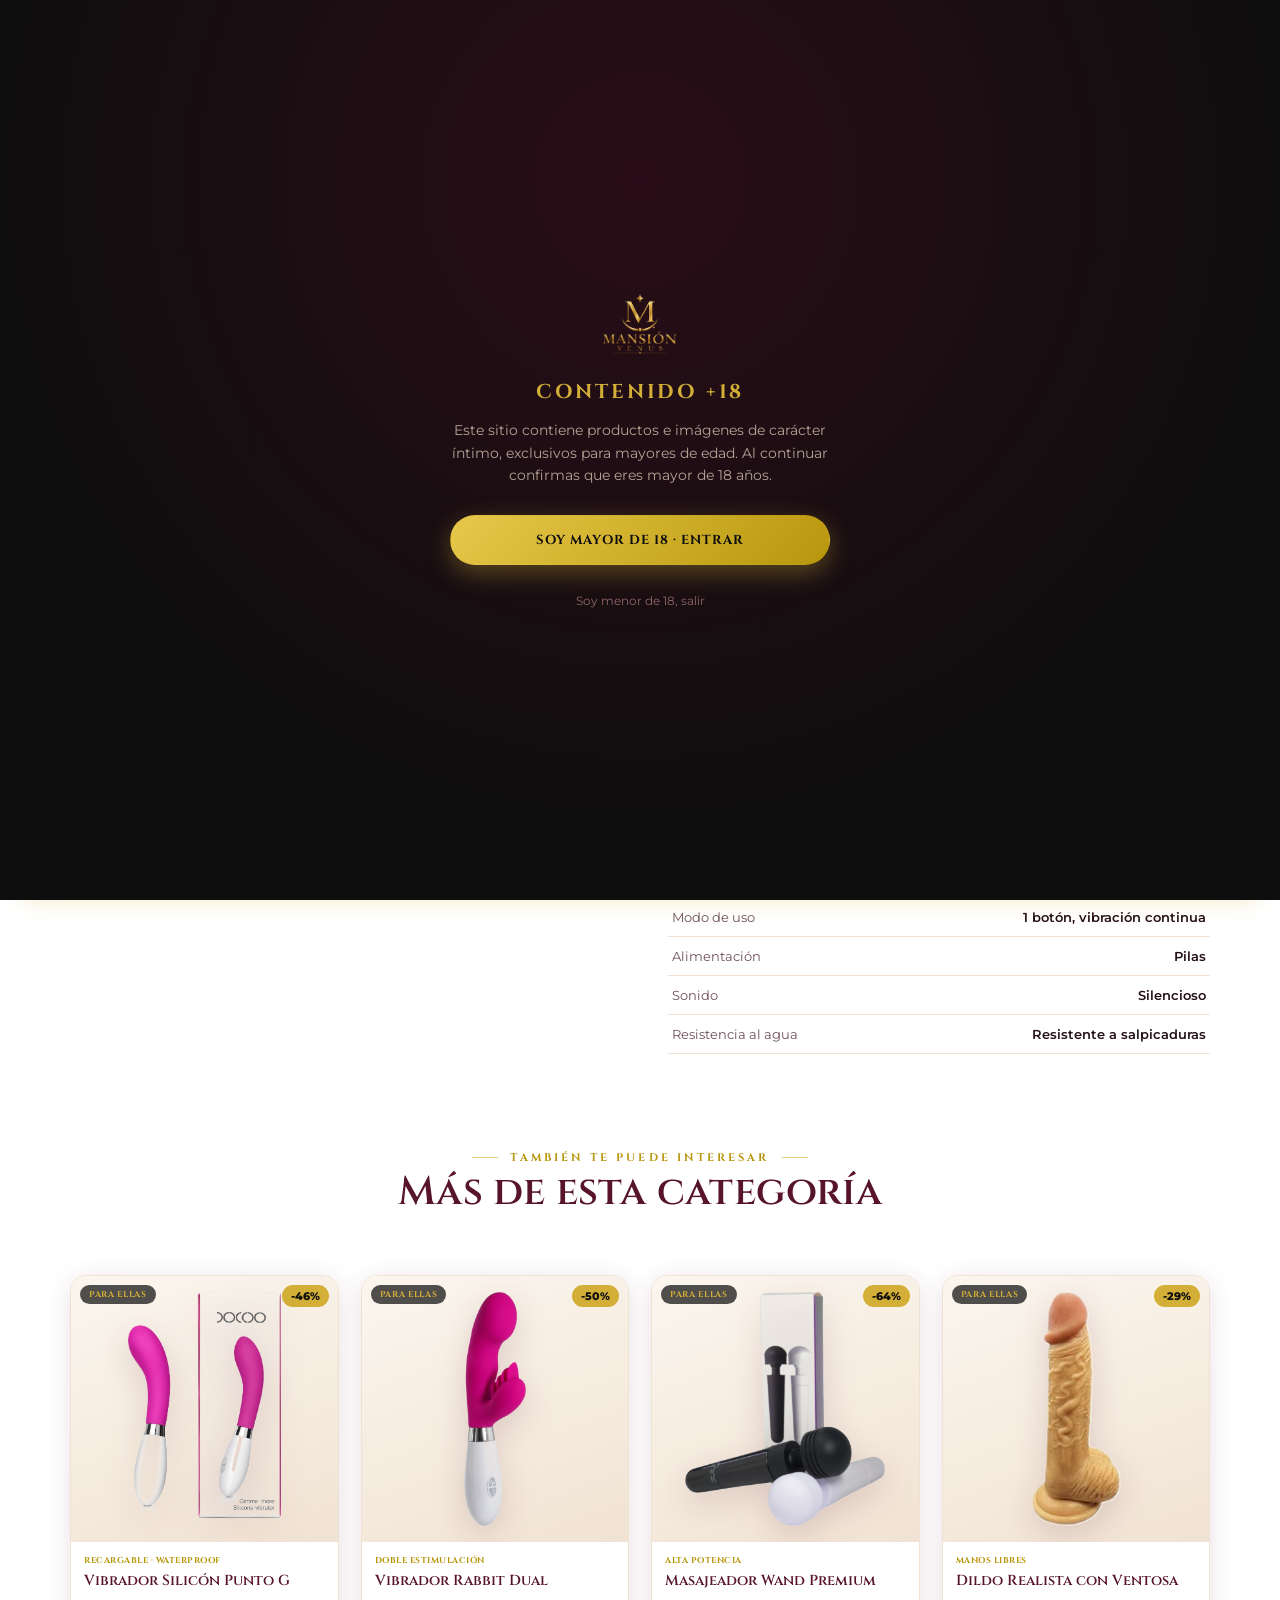
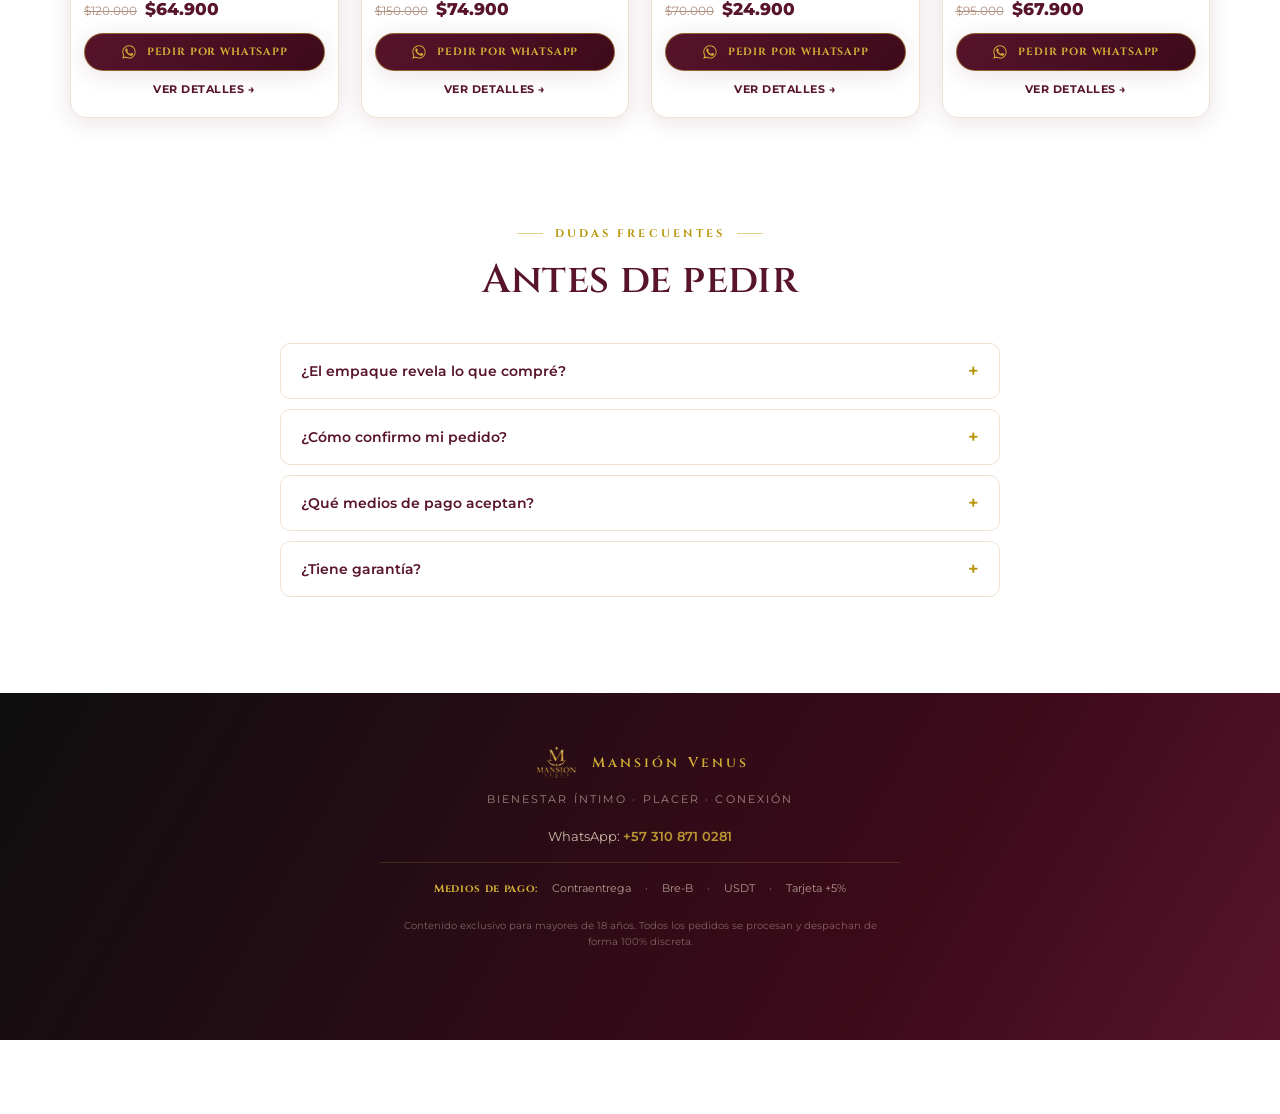
==== productos/producto.html @ 19474709 "Add files via upload" ====
<!DOCTYPE html>
<html lang="es">
<head>
<meta charset="UTF-8">
<meta name="viewport" content="width=device-width, initial-scale=1, viewport-fit=cover">
<title>Producto · Mansión Venus</title>
<meta name="description" content="Conoce todos los detalles: fotos, beneficios y ficha técnica. Pide por WhatsApp con envío discreto.">
<link rel="icon" href="../assets/img/logo.png">
<link rel="stylesheet" href="../assets/css/style.css?v=20260828c">
</head>
<body>

<div id="age-gate">
  <div class="gate-card">
    <img class="gate-logo" src="../assets/img/logo.png" alt="Mansión Venus">
    <h2>Contenido +18</h2>
    <p>Este sitio contiene productos e imágenes de carácter íntimo, exclusivos para mayores de edad. Al continuar confirmas que eres mayor de 18 años.</p>
    <div class="gate-actions">
      <button class="btn btn-gold btn-block" id="gate-enter">Soy mayor de 18 · Entrar</button>
      <a class="gate-exit" id="gate-exit" role="button">Soy menor de 18, salir</a>
    </div>
  </div>
</div>

<header class="site">
  <nav class="site-nav">
    <a href="../index.html" class="brand">
      <img src="../assets/img/logo.png" alt="Mansión Venus">
      <span>Mansión Venus</span>
    </a>
    <div class="nav-links">
      <a href="../index.html#cat-ellas">Para Ellas</a>
      <a href="../index.html#cat-ellos">Para Ellos</a>
      <a href="../index.html#cat-parejas">Para Parejas</a>
      <a href="../index.html#faq">Preguntas</a>
    </div>
    <div class="nav-cta">
      <a class="btn btn-gold" id="header-wa" href="#" target="_blank" rel="noopener">WhatsApp</a>
    </div>
  </nav>
</header>

<div class="container">
  <div id="product-detail-root"></div>

  <section class="section">
    <p class="eyebrow">También te puede interesar</p>
    <h2 class="section-title related-title">Más de esta categoría</h2>
    <div class="product-grid" id="related-root" style="margin-top:28px"></div>
  </section>

  <section class="section" style="padding-top:0">
    <p class="eyebrow">Dudas frecuentes</p>
    <h2 class="section-title">Antes de pedir</h2>
    <div class="faq-list">
      <div class="faq-item">
        <button class="faq-q"><span>¿El empaque revela lo que compré?</span><span class="plus">+</span></button>
        <div class="faq-a">Nunca. Todo llega en caja o bolsa neutra, sin ningún logo, nombre de producto ni imagen relacionada con la tienda.</div>
      </div>
      <div class="faq-item">
        <button class="faq-q"><span>¿Cómo confirmo mi pedido?</span><span class="plus">+</span></button>
        <div class="faq-a">Toca "Pedir por WhatsApp", se abre el chat con el mensaje ya listo con el nombre y precio del producto. Un asesor confirma todo contigo.</div>
      </div>
      <div class="faq-item">
        <button class="faq-q"><span>¿Qué medios de pago aceptan?</span><span class="plus">+</span></button>
        <div class="faq-a">Contraentrega, Bre-B, USDT y tarjeta (con recargo del 5%). Lo coordinas directamente con el asesor.</div>
      </div>
      <div class="faq-item">
        <button class="faq-q"><span>¿Tiene garantía?</span><span class="plus">+</span></button>
        <div class="faq-a">Sí. Ante cualquier defecto de fábrica, lo cambiamos sin costo. Escríbenos dentro de los primeros días tras recibirlo.</div>
      </div>
    </div>
  </section>
</div>

<footer class="site">
  <div class="container">
    <div class="brand"><img src="../assets/img/logo.png" alt=""><span>Mansión Venus</span></div>
    <p class="foot-tag">Bienestar íntimo &middot; Placer &middot; Conexión</p>
    <p class="foot-wa">WhatsApp: <a id="foot-wa" href="#" target="_blank" rel="noopener">+57 310 871 0281</a></p>
    <div class="payment-row">
      <span class="lbl">Medios de pago:</span>
      <span>Contraentrega</span><span>&middot;</span><span>Bre-B</span><span>&middot;</span><span>USDT</span><span>&middot;</span><span>Tarjeta +5%</span>
    </div>
    <p class="foot-legal">Contenido exclusivo para mayores de 18 años. Todos los pedidos se procesan y despachan de forma 100% discreta.</p>
  </div>
</footer>

<div class="sticky-wa">
  <a class="btn btn-gold" id="sticky-wa-link" href="#" target="_blank" rel="noopener">
    <svg viewBox="0 0 24 24" fill="currentColor" width="16" height="16"><path d="M17.5 14.4c-.3-.1-1.7-.9-2-1-.3-.1-.5-.1-.6.1-.2.3-.7 1-.9 1.2-.2.2-.3.2-.6.1-.3-.1-1.3-.5-2.4-1.5-.9-.8-1.5-1.8-1.7-2.1-.2-.3 0-.5.1-.6.1-.1.3-.3.4-.5.1-.1.2-.3.3-.5.1-.2 0-.4 0-.5C10 9 9.5 7.6 9.3 7c-.2-.5-.4-.4-.6-.4h-.5c-.2 0-.5.1-.7.3-.3.3-1 1-1 2.4s1 2.8 1.2 3c.1.2 2.1 3.2 5 4.4 3 1.2 3 .8 3.5.8.5 0 1.7-.7 1.9-1.4.2-.7.2-1.3.2-1.4-.1-.2-.3-.2-.6-.3z"/><path d="M12 2C6.5 2 2 6.5 2 12c0 1.9.5 3.6 1.4 5.1L2 22l5-1.3c1.4.8 3.1 1.2 4.9 1.2 5.5 0 10-4.5 10-10S17.5 2 12 2zm0 18.2c-1.6 0-3.1-.4-4.5-1.2l-.3-.2-3 .8.8-2.9-.2-.3C4 15 3.4 13.5 3.4 12c0-4.7 3.9-8.6 8.6-8.6s8.6 3.9 8.6 8.6-3.9 8.6-8.6 8.6z"/></svg>
    <span id="sticky-wa-label">Pedir por WhatsApp</span>
  </a>
</div>

<script>const IMG_BASE = "../"; const PROD_BASE = "";</script>
<script src="../assets/js/products-data.js?v=20260828c"></script>
<script src="../assets/js/main.js?v=20260828c"></script>
<script>
  const generalMsg = "Hola! Estoy en la web de Mansión Venus y tengo algunas dudas antes de pedir. ¿Me ayudas?";
  const headerWa = document.getElementById("header-wa");
  const footWa = document.getElementById("foot-wa");
  if(headerWa) headerWa.href = waLink(generalMsg);
  if(footWa) footWa.href = waLink(generalMsg);
</script>
</body>
</html>
---- assets/css/style.css ----
/* ============================================================
   MANSIÓN VENUS — Sistema de diseño
   Paleta e identidad heredadas del brochure PDF de la marca.
   ============================================================ */

@import url('https://fonts.googleapis.com/css2?family=Cinzel:wght@400;500;600;700&family=Playfair+Display:ital,wght@0,600;0,700;1,600;1,700&family=Montserrat:wght@400;500;600;700;800&display=swap');

:root{
  --wine: #57142A;
  --wine-dark: #3D0A1A;
  --wine-light: #7A2140;
  --black: #0E0E0E;
  --cream: #E7D6C1;
  --cream-soft: #FBF6EE;
  --mauve: #C48C8E;
  --gold: #D4AF37;
  --gold-light: #E8C84A;
  --gold-dark: #B8960C;
  --ink: #241016;
  --text-soft: #6E5058;

  --font-display: 'Cinzel', Georgia, serif;
  --font-quote: 'Playfair Display', Georgia, serif;
  --font-body: 'Montserrat', -apple-system, sans-serif;

  --radius: 16px;
  --radius-sm: 10px;
  --shadow-card: 0 4px 24px rgba(87,20,42,.12);
  --shadow-lift: 0 12px 40px rgba(87,20,42,.22);
  --container: 1180px;
}

*,*::before,*::after{ box-sizing: border-box; }
html{ scroll-behavior: smooth; }
body{
  margin:0;
  font-family: var(--font-body);
  color: var(--ink);
  background: #fff;
  -webkit-font-smoothing: antialiased;
  overflow-x: hidden;
}
img{ max-width:100%; display:block; }
a{ color:inherit; text-decoration:none; }
ul{ list-style:none; margin:0; padding:0; }
h1,h2,h3,h4{ margin:0; font-family: var(--font-display); }
p{ margin:0; }
button{ font-family:inherit; cursor:pointer; }

.container{ max-width: var(--container); margin:0 auto; padding: 0 20px; }
.section{ padding: 64px 0; }
@media(min-width:900px){ .section{ padding: 96px 0; } }

.eyebrow{
  font-family: var(--font-display);
  font-size: 11px; font-weight:700; letter-spacing:.28em; text-transform:uppercase;
  color: var(--gold-dark);
  display:flex; align-items:center; justify-content:center; gap:12px;
}
.eyebrow::before,.eyebrow::after{ content:""; width:26px; height:1px; background: var(--gold); opacity:.6; }
.section-title{
  text-align:center; font-size: clamp(26px,4vw,40px); color: var(--wine);
  margin-top:12px; letter-spacing:.01em; font-weight:600;
}
.section-sub{
  text-align:center; color: var(--text-soft); max-width:560px; margin:14px auto 0;
  font-size:15px; line-height:1.7;
}

/* ---------- BOTONES ---------- */
.btn{
  display:inline-flex; align-items:center; justify-content:center; gap:10px;
  font-family: var(--font-display); font-weight:700; font-size:13px;
  letter-spacing:.08em; text-transform:uppercase;
  padding: 15px 28px; border-radius: 999px; border:1px solid transparent;
  transition: transform .18s ease, box-shadow .18s ease, background .18s ease;
  white-space:nowrap;
}
.btn:active{ transform: scale(.97); }
.btn-gold{
  background: linear-gradient(135deg, var(--gold-light), var(--gold-dark));
  color: var(--black);
  box-shadow: 0 8px 24px rgba(212,175,55,.35);
}
.btn-gold:hover{ box-shadow: 0 10px 30px rgba(212,175,55,.5); transform: translateY(-1px); }
.btn-wine{
  background: linear-gradient(135deg, var(--wine) 0%, var(--wine-dark) 100%);
  color: var(--gold);
  border-color: rgba(212,175,55,.5);
  box-shadow: var(--shadow-card);
}
.btn-wine:hover{ box-shadow: var(--shadow-lift); transform: translateY(-1px); }
.btn-outline{
  background: transparent; color: var(--wine); border-color: var(--wine);
}
.btn-block{ width:100%; }
.btn svg{ width:16px; height:16px; flex-shrink:0; }

/* ---------- AGE GATE ---------- */
#age-gate{
  position:fixed; inset:0; z-index:9999;
  background: radial-gradient(circle at 50% 20%, #2a0d18 0%, var(--black) 70%);
  display:flex; align-items:center; justify-content:center; padding:24px;
}
#age-gate[hidden]{ display:none; }
.gate-card{
  text-align:center; max-width:380px; animation: gateIn .6s ease both;
}
@keyframes gateIn{ from{opacity:0; transform:translateY(14px);} to{opacity:1; transform:none;} }
.gate-logo{ width:96px; margin:0 auto 22px; opacity:.95; }
.gate-card h2{
  color: var(--gold); font-size:20px; letter-spacing:.14em; text-transform:uppercase; margin-bottom:14px;
}
.gate-card p{
  color: var(--cream); opacity:.75; font-size:13.5px; line-height:1.7; margin-bottom:28px;
}
.gate-actions{ display:flex; flex-direction:column; gap:12px; }
.gate-exit{ color: var(--mauve); font-size:12px; opacity:.7; margin-top:16px; display:inline-block; }

/* ---------- HEADER ---------- */
header.site{
  position:sticky; top:0; z-index:500;
  background: rgba(14,14,14,.92); backdrop-filter: blur(10px);
  border-bottom:1px solid rgba(212,175,55,.16);
}
.site-nav{
  display:flex; align-items:center; justify-content:space-between;
  padding: 12px 20px; max-width: var(--container); margin:0 auto;
}
.brand{ display:flex; align-items:center; gap:10px; }
.brand img{ height:34px; width:auto; }
.brand span{
  font-family: var(--font-display); color: var(--gold); font-size:14px;
  letter-spacing:.22em; font-weight:600;
}
.nav-links{ display:none; gap:28px; }
.nav-links a{
  font-family: var(--font-display); font-size:11.5px; letter-spacing:.14em;
  text-transform:uppercase; color: var(--cream); opacity:.8; transition:opacity .15s;
}
.nav-links a:hover{ opacity:1; color: var(--gold); }
@media(min-width:800px){ .nav-links{ display:flex; } }
.nav-cta{ display:flex; align-items:center; }
.nav-cta .btn{ padding:10px 18px; font-size:11px; }

/* ---------- HERO ---------- */
.hero{
  position:relative; background: linear-gradient(160deg, var(--black) 0%, var(--wine-dark) 65%, var(--wine) 100%);
  padding: 70px 0 60px; overflow:hidden; text-align:center;
}
.hero::before{
  content:""; position:absolute; inset:0; opacity:.5; pointer-events:none;
  background: radial-gradient(circle at 20% 10%, rgba(212,175,55,.16), transparent 45%),
              radial-gradient(circle at 85% 80%, rgba(212,175,55,.12), transparent 40%);
}
.hero-inner{ position:relative; max-width:640px; margin:0 auto; padding:0 20px; }
.hero .div-line{ color: var(--gold); font-size:11px; letter-spacing:.3em; opacity:.7; margin-bottom:18px; }
.hero h1{
  color: var(--cream); font-size: clamp(30px,6vw,50px); line-height:1.18; font-weight:600;
  letter-spacing:.01em;
}
.hero h1 em{
  font-style:italic; font-family: var(--font-quote); color: var(--gold);
  display:block; font-size:.72em; margin-top:6px; font-weight:600;
}
.hero p.lead{
  color: var(--cream); opacity:.78; font-size:15.5px; line-height:1.75; margin:22px auto 0; max-width:460px;
}
.hero-actions{ display:flex; flex-wrap:wrap; gap:14px; justify-content:center; margin-top:34px; }
.hero-trust{
  margin-top:44px; display:flex; flex-wrap:wrap; gap:8px 20px; justify-content:center;
}
.hero-trust span{
  font-family: var(--font-display); font-size:10px; letter-spacing:.1em; text-transform:uppercase;
  color: var(--mauve); opacity:.9;
}

/* ---------- TRUST BAR ---------- */
.trustbar{
  background: var(--cream-soft); border-top:1px solid rgba(212,175,55,.3); border-bottom:1px solid rgba(212,175,55,.3);
  padding: 20px 0;
}
.trustbar .container{
  display:flex; flex-wrap:wrap; gap:16px 34px; justify-content:center; align-items:center;
}
.trust-pill{ display:flex; align-items:center; gap:9px; }
.trust-pill svg{ width:20px; height:20px; color: var(--wine); flex-shrink:0; }
.trust-pill span{
  font-family: var(--font-display); font-size:11px; font-weight:700; letter-spacing:.06em;
  text-transform:uppercase; color: var(--wine);
}

/* ---------- CATEGORY NAV / FILTROS ---------- */
.cat-filters{
  position:sticky; top:59px; z-index:400; background:#fff;
  border-bottom:1px solid #EFE2D3; padding:14px 0;
}
.cat-filters .container{ display:flex; gap:10px; overflow-x:auto; justify-content:center; scrollbar-width:none; }
.cat-filters .container::-webkit-scrollbar{ display:none; }
.chip{
  font-family: var(--font-display); font-size:11.5px; letter-spacing:.08em; text-transform:uppercase;
  padding:10px 20px; border-radius:999px; border:1.5px solid var(--wine); color: var(--wine);
  background:#fff; white-space:nowrap; transition: all .18s ease; flex-shrink:0; font-weight:600;
}
.chip.active, .chip:hover{ background: var(--wine); color: var(--gold); }

/* ---------- CATEGORY DIVIDER (dentro del feed) ---------- */
.cat-divider{
  background: linear-gradient(150deg, var(--black) 0%, var(--wine) 100%);
  text-align:center; padding: 56px 24px; margin: 0 -20px;
}
.cat-divider .div-logo{ width:52px; margin:0 auto 14px; opacity:.9; }
.cat-divider .div-line{ color: var(--gold); font-size:10px; letter-spacing:.3em; opacity:.65; margin-bottom:10px; }
.cat-divider h2{
  color: var(--gold); font-size: clamp(22px,4vw,30px); letter-spacing:.16em; font-weight:700;
}
.cat-divider .div-sub{ color: var(--cream); opacity:.72; font-size:12.5px; letter-spacing:.05em; margin-top:8px; }
.cat-divider .div-msg{
  max-width:420px; margin:20px auto 0; padding:16px 0; border-top:1px solid rgba(212,175,55,.22);
  border-bottom:1px solid rgba(212,175,55,.22);
}
.cat-divider .msg1{ color: var(--cream); font-family: var(--font-quote); font-style:italic; font-size:15px; opacity:.9; line-height:1.6; }
.cat-divider .msg2{ color: var(--gold); font-family: var(--font-quote); font-style:italic; font-size:15px; line-height:1.6; }

/* ---------- GRID DE PRODUCTOS ---------- */
.product-grid{
  display:grid; grid-template-columns: repeat(2,1fr); gap:14px; padding: 28px 0 12px;
}
@media(min-width:640px){ .product-grid{ grid-template-columns: repeat(3,1fr); gap:22px; } }
@media(min-width:980px){ .product-grid{ grid-template-columns: repeat(4,1fr); } }

.card{
  background:#fff; border:1px solid #EFE2D3; border-radius: var(--radius);
  overflow:hidden; box-shadow: var(--shadow-card); transition: transform .22s ease, box-shadow .22s ease;
  display:flex; flex-direction:column;
}
.card:hover{ transform: translateY(-4px); box-shadow: var(--shadow-lift); }
.card-media{
  position:relative; aspect-ratio: 1/1; background: linear-gradient(160deg,#FBF6EE,#F1E3D3);
  overflow:hidden;
}
.card-media img{ width:100%; height:100%; object-fit:contain; padding:16px; transition: transform .4s ease; filter: drop-shadow(0 10px 16px rgba(87,20,42,.16)); }
.card:hover .card-media img{ transform: scale(1.06); }
.badge-off{
  position:absolute; top:9px; right:9px; background: var(--gold); color: var(--black);
  font-size:11px; font-weight:800; padding:4px 9px; border-radius:999px;
}
.badge-cat{
  position:absolute; top:9px; left:9px; background: rgba(14,14,14,.72); color: var(--gold);
  font-family: var(--font-display); font-size:8.5px; font-weight:700; letter-spacing:.08em;
  text-transform:uppercase; padding:4px 9px; border-radius:999px;
}
.card-body{ padding:13px 13px 15px; display:flex; flex-direction:column; gap:6px; flex:1; }
.card-feat{
  font-family: var(--font-display); font-size:8.5px; font-weight:700; letter-spacing:.06em;
  text-transform:uppercase; color: var(--gold-dark);
}
.card-body h3{ font-size:14.5px; color: var(--wine); line-height:1.3; font-weight:600; }
.card-prices{ display:flex; align-items:baseline; gap:8px; margin-top:2px; }
.card-prices .orig{ font-size:11.5px; color:#B09080; text-decoration:line-through; }
.card-prices .sale{ font-size:17px; font-weight:800; color: var(--wine); }
.card-cta{ margin-top:auto; padding-top:8px; display:flex; flex-direction:column; gap:6px; }
.card-cta .btn{ padding:10px 12px; font-size:10.5px; }
.link-more{
  text-align:center; font-size:10.5px; font-weight:700; color: var(--wine); letter-spacing:.05em;
  text-transform:uppercase; padding:6px 0;
}

/* ---------- PROMO CARD (final del grid impar) ---------- */
.promo-card{
  display:flex; flex-direction:column; align-items:center; justify-content:center; text-align:center;
  gap:12px; padding:24px 16px; background: linear-gradient(160deg,#FBF6EE,#F1E3D3);
  border:1px dashed var(--gold);
}
.promo-card img{ width:40px; opacity:.85; }
.promo-card h4{ font-size:13.5px; color: var(--wine); }
.promo-card p{ font-size:11.5px; color: var(--text-soft); line-height:1.5; }

/* ---------- BLOQUE "POR QUÉ COMPRAR AQUÍ" ---------- */
.why-grid{
  display:grid; grid-template-columns: repeat(2,1fr); gap:16px; margin-top:40px;
}
@media(min-width:800px){ .why-grid{ grid-template-columns: repeat(4,1fr); } }
.why-item{
  text-align:center; padding:26px 16px; background: var(--cream-soft); border-radius: var(--radius);
  border:1px solid #EFE2D3;
}
.why-item svg{ width:30px; height:30px; color: var(--wine); margin-bottom:12px; }
.why-item h4{ font-size:14px; color: var(--wine); margin-bottom:6px; font-weight:600; }
.why-item p{ font-size:12px; color: var(--text-soft); line-height:1.6; }

/* ---------- FAQ ---------- */
.faq-list{ max-width:720px; margin:36px auto 0; display:flex; flex-direction:column; gap:10px; }
.faq-item{ border:1px solid #EFE2D3; border-radius: var(--radius-sm); overflow:hidden; background:#fff; }
.faq-q{
  width:100%; text-align:left; background:none; border:none; padding:16px 20px;
  display:flex; justify-content:space-between; align-items:center; gap:12px;
  font-weight:600; font-size:14px; color: var(--wine);
}
.faq-q .plus{ font-size:18px; color: var(--gold-dark); transition: transform .2s ease; flex-shrink:0; }
.faq-item.open .faq-q .plus{ transform: rotate(45deg); }
.faq-a{
  max-height:0; overflow:hidden; transition: max-height .25s ease, padding .25s ease;
  padding:0 20px; font-size:13.5px; color: var(--text-soft); line-height:1.7;
}
.faq-item.open .faq-a{ padding:0 20px 18px; }

/* ---------- FOOTER ---------- */
footer.site{
  background: linear-gradient(120deg, var(--black), var(--wine-dark) 70%, var(--wine));
  color: var(--cream); padding: 52px 0 90px; text-align:center;
}
footer.site .brand{ justify-content:center; margin-bottom:14px; }
footer.site .foot-tag{ font-size:10.5px; letter-spacing:.2em; opacity:.6; text-transform:uppercase; margin-bottom:22px; }
footer.site .foot-wa{ font-size:13px; opacity:.85; margin-bottom:18px; }
footer.site .foot-wa a{ color: var(--gold); font-weight:600; }
.payment-row{
  display:flex; flex-wrap:wrap; justify-content:center; gap:6px 14px; padding-top:18px;
  border-top:1px solid rgba(212,175,55,.18); max-width:520px; margin:0 auto;
}
.payment-row span{ font-size:11px; opacity:.7; }
.payment-row .lbl{ font-family: var(--font-display); color: var(--gold); font-weight:700; letter-spacing:.06em; opacity:1; }
.foot-legal{ font-size:10px; opacity:.42; margin-top:22px; max-width:480px; margin-left:auto; margin-right:auto; line-height:1.6; }

/* ---------- STICKY WHATSAPP MOBILE BAR ---------- */
.sticky-wa{
  position:fixed; left:0; right:0; bottom:0; z-index:600;
  background: rgba(14,14,14,.94); backdrop-filter: blur(8px);
  border-top:1px solid rgba(212,175,55,.25); padding:10px 16px;
  padding-bottom: calc(10px + env(safe-area-inset-bottom));
}
.sticky-wa .btn{ width:100%; padding:14px; font-size:12.5px; }
.fab-wa{
  position:fixed; right:18px; bottom:18px; z-index:600; width:58px; height:58px; border-radius:50%;
  background:#25D366; display:flex; align-items:center; justify-content:center; box-shadow:0 6px 20px rgba(0,0,0,.3);
}
.fab-wa svg{ width:28px; height:28px; fill:#fff; }

body{ padding-bottom:74px; } /* espacio para sticky bar */

/* ============================================================
   PÁGINA DE PRODUCTO
   ============================================================ */
.breadcrumb{
  font-size:11.5px; color: var(--text-soft); padding:16px 0 0; display:flex; gap:6px; flex-wrap:wrap;
}
.breadcrumb a{ color: var(--wine); font-weight:600; }
.breadcrumb .sep{ opacity:.4; }

.product-detail{
  display:grid; grid-template-columns: 1fr; gap:36px; padding-top:22px;
}
@media(min-width:900px){ .product-detail{ grid-template-columns: 1fr 1fr; gap:56px; align-items:flex-start; } }

.gallery-main{
  position:relative; aspect-ratio:1/1; border-radius: var(--radius); overflow:hidden;
  background: linear-gradient(160deg,#FBF6EE,#F1E3D3); box-shadow: var(--shadow-card);
}
.gallery-main img{ width:100%; height:100%; object-fit:contain; padding:28px; filter: drop-shadow(0 14px 20px rgba(87,20,42,.18)); }
.gallery-nav{
  position:absolute; top:50%; transform:translateY(-50%); z-index:5;
  width:44px; height:44px; border-radius:50%; border:1px solid rgba(212,175,55,.5);
  background: rgba(14,14,14,.55); backdrop-filter: blur(3px);
  display:flex; align-items:center; justify-content:center;
  color: var(--gold); transition: background .15s ease, transform .15s ease;
}
.gallery-nav:hover{ background: rgba(14,14,14,.8); transform: translateY(-50%) scale(1.07); }
.gallery-nav svg{ width:20px; height:20px; }
.gallery-nav.prev{ left:14px; }
.gallery-nav.next{ right:14px; }
.gallery-count{
  position:absolute; bottom:12px; right:14px; z-index:5; background: rgba(14,14,14,.6);
  color: var(--cream); font-size:11px; letter-spacing:.05em; padding:4px 10px; border-radius:999px;
}
.gallery-main .badge-off{ font-size:13px; padding:6px 12px; top:14px; right:14px; }
.gallery-thumbs{ display:flex; gap:10px; margin-top:12px; overflow-x:auto; padding-bottom:4px; }
.gallery-thumbs img{
  width:66px; height:66px; object-fit:cover; border-radius:10px; border:2px solid transparent;
  opacity:.65; cursor:pointer; transition: all .15s ease; flex-shrink:0;
}
.gallery-thumbs img.active{ border-color: var(--gold-dark); opacity:1; }

.pd-badge{ display:inline-block; font-family: var(--font-display); font-size:10.5px; font-weight:700;
  letter-spacing:.08em; text-transform:uppercase; color:#fff; background: var(--wine);
  padding:6px 14px; border-radius:999px; margin-bottom:14px; }
.pd-cat{ font-family: var(--font-display); font-size:11px; letter-spacing:.14em; text-transform:uppercase; color: var(--gold-dark); font-weight:700; margin-bottom:8px; }
.pd-title{ font-size: clamp(24px,4vw,34px); color: var(--wine); line-height:1.2; font-weight:600; }
.pd-tagline{ font-family: var(--font-quote); font-style:italic; color: var(--wine-light); font-size:16px; margin-top:12px; line-height:1.5; }
.pd-prices{ display:flex; align-items:baseline; gap:14px; margin-top:22px; }
.pd-prices .orig{ font-size:16px; color:#B09080; text-decoration:line-through; }
.pd-prices .sale{ font-size:34px; font-weight:800; color: var(--wine); }
.pd-off{ background: var(--gold); color: var(--black); font-size:12px; font-weight:800; padding:4px 10px; border-radius:8px; }
.pd-ctawrap{ display:flex; flex-direction:column; gap:10px; margin-top:26px; }
.pd-note{ font-size:11.5px; color: var(--text-soft); text-align:center; }

.pd-benefits{ margin-top:30px; display:flex; flex-direction:column; gap:11px; }
.pd-benefits li{ display:flex; gap:10px; font-size:14px; color: var(--ink); line-height:1.55; }
.pd-benefits svg{ width:18px; height:18px; color: var(--gold-dark); flex-shrink:0; margin-top:2px; }

.pd-story{
  margin-top:20px; padding:18px 20px; background: var(--cream-soft); border-left:3px solid var(--gold);
  border-radius: 0 var(--radius-sm) var(--radius-sm) 0; font-size:13.5px; color: var(--text-soft); line-height:1.8;
}

.specs-table{ width:100%; border-collapse:collapse; margin-top:14px; }
.specs-table tr{ border-bottom:1px solid #EFE2D3; }
.specs-table td{ padding:11px 4px; font-size:13px; }
.specs-table td:first-child{ color: var(--text-soft); width:42%; }
.specs-table td:last-child{ color: var(--ink); font-weight:600; text-align:right; }

.related-title{ margin-top:0; }
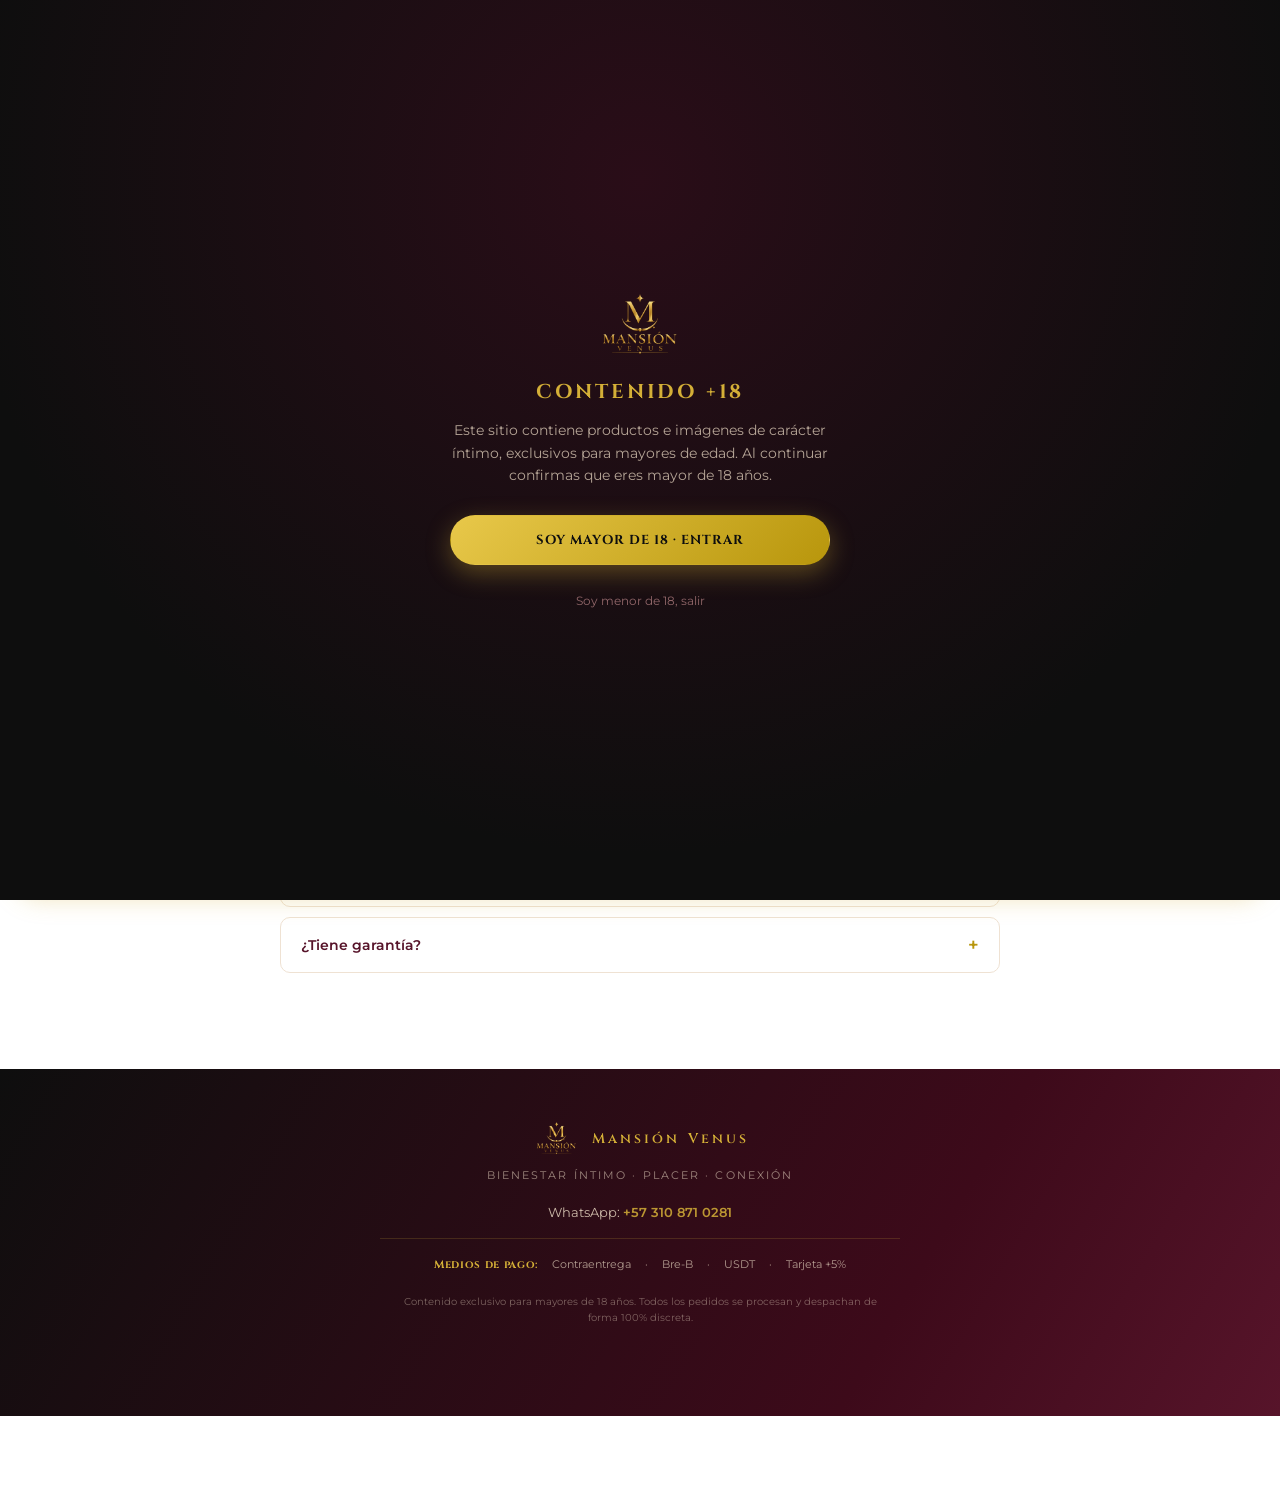
==== commit 083bed10: "Reemplazo completo del sitio" ====
--- a/productos/producto.html
+++ b/productos/producto.html
@@ -6,7 +6,12 @@
 <title>Producto · Mansión Venus</title>
 <meta name="description" content="Conoce todos los detalles: fotos, beneficios y ficha técnica. Pide por WhatsApp con envío discreto.">
 <link rel="icon" href="../assets/img/logo.png">
-<link rel="stylesheet" href="../assets/css/style.css?v=20260828c">
+<link rel="preconnect" href="https://fonts.googleapis.com">
+<link rel="preconnect" href="https://fonts.gstatic.com" crossorigin>
+<style id="critical-styles">*,*::before,*::after{box-sizing:border-box}body{margin:0;background:#fff;color:#241016;font-family:Montserrat,-apple-system,sans-serif;overflow-x:hidden}img{display:block;max-width:100%}h1,h2,h3,h4{font-family:Cinzel,Georgia,serif}.btn svg{width:16px;height:16px;flex-shrink:0}[hidden]{display:none!important}</style>
+<link rel="stylesheet" href="../assets/css/style.min.css?v=final-v4">
+<link rel="stylesheet" href="https://fonts.googleapis.com/css2?family=Cinzel:wght@400;500;600;700&family=Playfair+Display:ital,wght@0,600;0,700;1,600;1,700&family=Montserrat:wght@400;500;600;700;800&display=swap" media="print" onload="this.media='all'">
+<noscript><link rel="stylesheet" href="https://fonts.googleapis.com/css2?family=Cinzel:wght@400;500;600;700&family=Playfair+Display:ital,wght@0,600;0,700;1,600;1,700&family=Montserrat:wght@400;500;600;700;800&display=swap"></noscript>
 </head>
 <body>
 
@@ -94,8 +99,8 @@
 </div>
 
 <script>const IMG_BASE = "../"; const PROD_BASE = "";</script>
-<script src="../assets/js/products-data.js?v=20260828c"></script>
-<script src="../assets/js/main.js?v=20260828c"></script>
+<script src="../assets/js/products-data.js?v=final-v4"></script>
+<script src="../assets/js/main.js?v=final-v4"></script>
 <script>
   const generalMsg = "Hola! Estoy en la web de Mansión Venus y tengo algunas dudas antes de pedir. ¿Me ayudas?";
   const headerWa = document.getElementById("header-wa");
--- a/assets/css/style.min.css
+++ b/assets/css/style.min.css
@@ -0,0 +1 @@
+:root{--wine: #57142A;--wine-dark: #3D0A1A;--wine-light: #7A2140;--black: #0E0E0E;--cream: #E7D6C1;--cream-soft: #FBF6EE;--mauve: #C48C8E;--gold: #D4AF37;--gold-light: #E8C84A;--gold-dark: #B8960C;--ink: #241016;--text-soft: #6E5058;--font-display: 'Cinzel', Georgia, serif;--font-quote: 'Playfair Display', Georgia, serif;--font-body: 'Montserrat', -apple-system, sans-serif;--radius: 16px;--radius-sm: 10px;--shadow-card: 0 4px 24px rgba(87,20,42,.12);--shadow-lift: 0 12px 40px rgba(87,20,42,.22);--container: 1180px;}*,*::before,*::after{ box-sizing: border-box; }html{ scroll-behavior: smooth; }body{margin:0;font-family: var(--font-body);color: var(--ink);background: #fff;-webkit-font-smoothing: antialiased;overflow-x: hidden;}img{ max-width:100%; display:block; }a{ color:inherit; text-decoration:none; }ul{ list-style:none; margin:0; padding:0; }h1,h2,h3,h4{ margin:0; font-family: var(--font-display); }p{ margin:0; }button{ font-family:inherit; cursor:pointer; }.container{ max-width: var(--container); margin:0 auto; padding: 0 20px; }.section{ padding: 64px 0; }@media(min-width:900px){ .section{ padding: 96px 0; } }.eyebrow{font-family: var(--font-display);font-size: 11px; font-weight:700; letter-spacing:.28em; text-transform:uppercase;color: var(--gold-dark);display:flex; align-items:center; justify-content:center; gap:12px;}.eyebrow::before,.eyebrow::after{ content:""; width:26px; height:1px; background: var(--gold); opacity:.6; }.section-title{text-align:center; font-size: clamp(26px,4vw,40px); color: var(--wine);margin-top:12px; letter-spacing:.01em; font-weight:600;}.section-sub{text-align:center; color: var(--text-soft); max-width:560px; margin:14px auto 0;font-size:15px; line-height:1.7;}.btn{display:inline-flex; align-items:center; justify-content:center; gap:10px;font-family: var(--font-display); font-weight:700; font-size:13px;letter-spacing:.08em; text-transform:uppercase;padding: 15px 28px; border-radius: 999px; border:1px solid transparent;transition: transform .18s ease, box-shadow .18s ease, background .18s ease;white-space:nowrap;}.btn:active{ transform: scale(.97); }.btn-gold{background: linear-gradient(135deg, var(--gold-light), var(--gold-dark));color: var(--black);box-shadow: 0 8px 24px rgba(212,175,55,.35);}.btn-gold:hover{ box-shadow: 0 10px 30px rgba(212,175,55,.5); transform: translateY(-1px); }.btn-wine{background: linear-gradient(135deg, var(--wine) 0%, var(--wine-dark) 100%);color: var(--gold);border-color: rgba(212,175,55,.5);box-shadow: var(--shadow-card);}.btn-wine:hover{ box-shadow: var(--shadow-lift); transform: translateY(-1px); }.btn-outline{background: transparent; color: var(--wine); border-color: var(--wine);}.btn-block{ width:100%; }.btn svg{ width:16px; height:16px; flex-shrink:0; }#age-gate{position:fixed; inset:0; z-index:9999;background: radial-gradient(circle at 50% 20%, #2a0d18 0%, var(--black) 70%);display:flex; align-items:center; justify-content:center; padding:24px;}#age-gate[hidden]{ display:none; }.gate-card{text-align:center; max-width:380px; animation: gateIn .6s ease both;}@keyframes gateIn{ from{opacity:0; transform:translateY(14px);} to{opacity:1; transform:none;} }.gate-logo{ width:96px; margin:0 auto 22px; opacity:.95; }.gate-card h2{color: var(--gold); font-size:20px; letter-spacing:.14em; text-transform:uppercase; margin-bottom:14px;}.gate-card p{color: var(--cream); opacity:.75; font-size:13.5px; line-height:1.7; margin-bottom:28px;}.gate-actions{ display:flex; flex-direction:column; gap:12px; }.gate-exit{ color: var(--mauve); font-size:12px; opacity:.7; margin-top:16px; display:inline-block; }header.site{position:sticky; top:0; z-index:500;background: rgba(14,14,14,.92); backdrop-filter: blur(10px);border-bottom:1px solid rgba(212,175,55,.16);}.site-nav{display:flex; align-items:center; justify-content:space-between;padding: 12px 20px; max-width: var(--container); margin:0 auto;}.brand{ display:flex; align-items:center; gap:10px; }.brand img{ height:34px; width:auto; }.brand span{font-family: var(--font-display); color: var(--gold); font-size:14px;letter-spacing:.22em; font-weight:600;}.nav-links{ display:none; gap:28px; }.nav-links a{font-family: var(--font-display); font-size:11.5px; letter-spacing:.14em;text-transform:uppercase; color: var(--cream); opacity:.8; transition:opacity .15s;}.nav-links a:hover{ opacity:1; color: var(--gold); }@media(min-width:800px){ .nav-links{ display:flex; } }.nav-cta{ display:flex; align-items:center; }.nav-cta .btn{ padding:10px 18px; font-size:11px; }.hero{position:relative; background: linear-gradient(160deg, var(--black) 0%, var(--wine-dark) 65%, var(--wine) 100%);padding: 70px 0 60px; overflow:hidden; text-align:center;}.hero::before{content:""; position:absolute; inset:0; opacity:.5; pointer-events:none;background: radial-gradient(circle at 20% 10%, rgba(212,175,55,.16), transparent 45%),radial-gradient(circle at 85% 80%, rgba(212,175,55,.12), transparent 40%);}.hero-inner{ position:relative; max-width:640px; margin:0 auto; padding:0 20px; }.hero .div-line{ color: var(--gold); font-size:11px; letter-spacing:.3em; opacity:.7; margin-bottom:18px; }.hero h1{color: var(--cream); font-size: clamp(30px,6vw,50px); line-height:1.18; font-weight:600;letter-spacing:.01em;}.hero h1 em{font-style:italic; font-family: var(--font-quote); color: var(--gold);display:block; font-size:.72em; margin-top:6px; font-weight:600;}.hero p.lead{color: var(--cream); opacity:.78; font-size:15.5px; line-height:1.75; margin:22px auto 0; max-width:460px;}.hero-actions{ display:flex; flex-wrap:wrap; gap:14px; justify-content:center; margin-top:34px; }.hero-trust{margin-top:44px; display:flex; flex-wrap:wrap; gap:8px 20px; justify-content:center;}.hero-trust span{font-family: var(--font-display); font-size:10px; letter-spacing:.1em; text-transform:uppercase;color: var(--mauve); opacity:.9;}.trustbar{background: var(--cream-soft); border-top:1px solid rgba(212,175,55,.3); border-bottom:1px solid rgba(212,175,55,.3);padding: 20px 0;}.trustbar .container{display:flex; flex-wrap:wrap; gap:16px 34px; justify-content:center; align-items:center;}.trust-pill{ display:flex; align-items:center; gap:9px; }.trust-pill svg{ width:20px; height:20px; color: var(--wine); flex-shrink:0; }.trust-pill span{font-family: var(--font-display); font-size:11px; font-weight:700; letter-spacing:.06em;text-transform:uppercase; color: var(--wine);}.cat-filters{position:sticky; top:59px; z-index:400; background:#fff;border-bottom:1px solid #EFE2D3; padding:14px 0;}.cat-filters .container{ display:flex; gap:10px; overflow-x:auto; justify-content:center; scrollbar-width:none; }.cat-filters .container::-webkit-scrollbar{ display:none; }.chip{font-family: var(--font-display); font-size:11.5px; letter-spacing:.08em; text-transform:uppercase;padding:10px 20px; border-radius:999px; border:1.5px solid var(--wine); color: var(--wine);background:#fff; white-space:nowrap; transition: all .18s ease; flex-shrink:0; font-weight:600;}.chip.active, .chip:hover{ background: var(--wine); color: var(--gold); }.cat-divider{background: linear-gradient(150deg, var(--black) 0%, var(--wine) 100%);text-align:center; padding: 56px 24px; margin: 0 -20px;}.cat-divider .div-logo{ width:52px; margin:0 auto 14px; opacity:.9; }.cat-divider .div-line{ color: var(--gold); font-size:10px; letter-spacing:.3em; opacity:.65; margin-bottom:10px; }.cat-divider h2{color: var(--gold); font-size: clamp(22px,4vw,30px); letter-spacing:.16em; font-weight:700;}.cat-divider .div-sub{ color: var(--cream); opacity:.72; font-size:12.5px; letter-spacing:.05em; margin-top:8px; }.cat-divider .div-msg{max-width:420px; margin:20px auto 0; padding:16px 0; border-top:1px solid rgba(212,175,55,.22);border-bottom:1px solid rgba(212,175,55,.22);}.cat-divider .msg1{ color: var(--cream); font-family: var(--font-quote); font-style:italic; font-size:15px; opacity:.9; line-height:1.6; }.cat-divider .msg2{ color: var(--gold); font-family: var(--font-quote); font-style:italic; font-size:15px; line-height:1.6; }.product-grid{display:grid; grid-template-columns: repeat(2,1fr); gap:14px; padding: 28px 0 12px;}@media(min-width:640px){ .product-grid{ grid-template-columns: repeat(3,1fr); gap:22px; } }@media(min-width:980px){ .product-grid{ grid-template-columns: repeat(4,1fr); } }.card{background:#fff; border:1px solid #EFE2D3; border-radius: var(--radius);overflow:hidden; box-shadow: var(--shadow-card); transition: transform .22s ease, box-shadow .22s ease;display:flex; flex-direction:column;}.card:hover{ transform: translateY(-4px); box-shadow: var(--shadow-lift); }.card-media{position:relative; aspect-ratio: 1/1; background: linear-gradient(160deg,#FBF6EE,#F1E3D3);overflow:hidden;}.card-media img{ width:100%; height:100%; object-fit:contain; padding:16px; transition: transform .4s ease; filter: drop-shadow(0 10px 16px rgba(87,20,42,.16)); }.card:hover .card-media img{ transform: scale(1.06); }.card[data-product="rabbit-dual"] .card-media img{ transform:scale(1.34); }.card[data-product="rabbit-dual"]:hover .card-media img{ transform:scale(1.40); }.badge-stock{ position:absolute; bottom:12px; left:50%; transform:translateX(-50%); z-index:2; padding:7px 14px; border-radius:999px; background:var(--wine); color:#fff; font-size:12px; font-weight:800; letter-spacing:.08em; }.btn-unavailable{ background:#eee7e1; color:#70635c; }@media(max-width:639px){.card-media img{ padding:20px 16px 12px; }.card[data-product="rabbit-dual"] .card-media img,.card[data-product="rabbit-dual"]:hover .card-media img{ transform:scale(1.22) translateY(4px); }.card .card-cta .btn{ font-size:clamp(7.5px,2.15vw,10.5px); letter-spacing:.02em; padding:10px 5px; gap:4px; min-width:0; }.card .card-cta .btn svg{ width:12px; height:12px; }.pd-ctawrap .btn{ white-space:normal; padding:14px 12px; font-size:11px; gap:6px; }.card-media .badge-cat,.card-media .badge-off{ z-index:1; }}.badge-off{position:absolute; top:9px; right:9px; background: var(--gold); color: var(--black);font-size:11px; font-weight:800; padding:4px 9px; border-radius:999px;}.badge-cat{position:absolute; top:9px; left:9px; background: rgba(14,14,14,.72); color: var(--gold);font-family: var(--font-display); font-size:8.5px; font-weight:700; letter-spacing:.08em;text-transform:uppercase; padding:4px 9px; border-radius:999px;}.card-body{ padding:13px 13px 15px; display:flex; flex-direction:column; gap:6px; flex:1; }.card-feat{font-family: var(--font-display); font-size:8.5px; font-weight:700; letter-spacing:.06em;text-transform:uppercase; color: var(--gold-dark);}.card-body h3{ font-size:14.5px; color: var(--wine); line-height:1.3; font-weight:600; }.card-prices{ display:flex; align-items:baseline; gap:8px; margin-top:2px; }.card-prices .orig{ font-size:11.5px; color:#B09080; text-decoration:line-through; }.card-prices .sale{ font-size:17px; font-weight:800; color: var(--wine); }.card-cta{ margin-top:auto; padding-top:8px; display:flex; flex-direction:column; gap:6px; }.card-cta .btn{ padding:10px 12px; font-size:10.5px; }.link-more{text-align:center; font-size:10.5px; font-weight:700; color: var(--wine); letter-spacing:.05em;text-transform:uppercase; padding:6px 0;}.promo-card{display:flex; flex-direction:column; align-items:center; justify-content:center; text-align:center;gap:12px; padding:24px 16px; background: linear-gradient(160deg,#FBF6EE,#F1E3D3);border:1px dashed var(--gold);}.promo-card img{ width:40px; opacity:.85; }.promo-card h4{ font-size:13.5px; color: var(--wine); }.promo-card p{ font-size:11.5px; color: var(--text-soft); line-height:1.5; }.why-grid{display:grid; grid-template-columns: repeat(2,1fr); gap:16px; margin-top:40px;}@media(min-width:800px){ .why-grid{ grid-template-columns: repeat(4,1fr); } }.why-item{text-align:center; padding:26px 16px; background: var(--cream-soft); border-radius: var(--radius);border:1px solid #EFE2D3;}.why-item svg{ width:30px; height:30px; color: var(--wine); margin-bottom:12px; }.why-item h4{ font-size:14px; color: var(--wine); margin-bottom:6px; font-weight:600; }.why-item p{ font-size:12px; color: var(--text-soft); line-height:1.6; }.faq-list{ max-width:720px; margin:36px auto 0; display:flex; flex-direction:column; gap:10px; }.faq-item{ border:1px solid #EFE2D3; border-radius: var(--radius-sm); overflow:hidden; background:#fff; }.faq-q{width:100%; text-align:left; background:none; border:none; padding:16px 20px;display:flex; justify-content:space-between; align-items:center; gap:12px;font-weight:600; font-size:14px; color: var(--wine);}.faq-q .plus{ font-size:18px; color: var(--gold-dark); transition: transform .2s ease; flex-shrink:0; }.faq-item.open .faq-q .plus{ transform: rotate(45deg); }.faq-a{max-height:0; overflow:hidden; transition: max-height .25s ease, padding .25s ease;padding:0 20px; font-size:13.5px; color: var(--text-soft); line-height:1.7;}.faq-item.open .faq-a{ padding:0 20px 18px; }footer.site{background: linear-gradient(120deg, var(--black), var(--wine-dark) 70%, var(--wine));color: var(--cream); padding: 52px 0 90px; text-align:center;}footer.site .brand{ justify-content:center; margin-bottom:14px; }footer.site .foot-tag{ font-size:10.5px; letter-spacing:.2em; opacity:.6; text-transform:uppercase; margin-bottom:22px; }footer.site .foot-wa{ font-size:13px; opacity:.85; margin-bottom:18px; }footer.site .foot-wa a{ color: var(--gold); font-weight:600; }.payment-row{display:flex; flex-wrap:wrap; justify-content:center; gap:6px 14px; padding-top:18px;border-top:1px solid rgba(212,175,55,.18); max-width:520px; margin:0 auto;}.payment-row span{ font-size:11px; opacity:.7; }.payment-row .lbl{ font-family: var(--font-display); color: var(--gold); font-weight:700; letter-spacing:.06em; opacity:1; }.foot-legal{ font-size:10px; opacity:.42; margin-top:22px; max-width:480px; margin-left:auto; margin-right:auto; line-height:1.6; }.sticky-wa{position:fixed; left:0; right:0; bottom:0; z-index:600;background: rgba(14,14,14,.94); backdrop-filter: blur(8px);border-top:1px solid rgba(212,175,55,.25); padding:10px 16px;padding-bottom: calc(10px + env(safe-area-inset-bottom));}.sticky-wa .btn{ width:100%; padding:14px; font-size:12.5px; }.fab-wa{position:fixed; right:18px; bottom:18px; z-index:600; width:58px; height:58px; border-radius:50%;background:#25D366; display:flex; align-items:center; justify-content:center; box-shadow:0 6px 20px rgba(0,0,0,.3);}.fab-wa svg{ width:28px; height:28px; fill:#fff; }body{ padding-bottom:74px; } .breadcrumb{font-size:11.5px; color: var(--text-soft); padding:16px 0 0; display:flex; gap:6px; flex-wrap:wrap;}.breadcrumb a{ color: var(--wine); font-weight:600; }.breadcrumb .sep{ opacity:.4; }.product-detail{display:grid; grid-template-columns: 1fr; gap:36px; padding-top:22px;}.product-detail > .gallery,.product-detail > .pd-info{ min-width:0; }@media(max-width:639px){ .sticky-wa .btn{ white-space:normal; font-size:11px; gap:6px; } }@media(min-width:900px){ .product-detail{ grid-template-columns: 1fr 1fr; gap:56px; align-items:flex-start; } }.gallery-main{position:relative; aspect-ratio:1/1; border-radius: var(--radius); overflow:hidden;background: linear-gradient(160deg,#FBF6EE,#F1E3D3); box-shadow: var(--shadow-card);}.gallery-main img{ width:100%; height:100%; object-fit:contain; padding:28px; filter: drop-shadow(0 14px 20px rgba(87,20,42,.18)); }.gallery-nav{position:absolute; top:50%; transform:translateY(-50%); z-index:5;width:44px; height:44px; border-radius:50%; border:1px solid rgba(212,175,55,.5);background: rgba(14,14,14,.55); backdrop-filter: blur(3px);display:flex; align-items:center; justify-content:center;color: var(--gold); transition: background .15s ease, transform .15s ease;}.gallery-nav:hover{ background: rgba(14,14,14,.8); transform: translateY(-50%) scale(1.07); }.gallery-nav svg{ width:20px; height:20px; }.gallery-nav.prev{ left:14px; }.gallery-nav.next{ right:14px; }.gallery-count{position:absolute; bottom:12px; right:14px; z-index:5; background: rgba(14,14,14,.6);color: var(--cream); font-size:11px; letter-spacing:.05em; padding:4px 10px; border-radius:999px;}.gallery-main .badge-off{ font-size:13px; padding:6px 12px; top:14px; right:14px; }.gallery-thumbs{ display:flex; gap:10px; margin-top:12px; overflow-x:auto; padding-bottom:4px; }.gallery-thumbs img{width:66px; height:66px; object-fit:cover; border-radius:10px; border:2px solid transparent;opacity:.65; cursor:pointer; transition: all .15s ease; flex-shrink:0;}.gallery-thumbs img.active{ border-color: var(--gold-dark); opacity:1; }.pd-badge{ display:inline-block; font-family: var(--font-display); font-size:10.5px; font-weight:700;letter-spacing:.08em; text-transform:uppercase; color:#fff; background: var(--wine);padding:6px 14px; border-radius:999px; margin-bottom:14px; }.pd-cat{ font-family: var(--font-display); font-size:11px; letter-spacing:.14em; text-transform:uppercase; color: var(--gold-dark); font-weight:700; margin-bottom:8px; }.pd-title{ font-size: clamp(24px,4vw,34px); color: var(--wine); line-height:1.2; font-weight:600; }.pd-tagline{ font-family: var(--font-quote); font-style:italic; color: var(--wine-light); font-size:16px; margin-top:12px; line-height:1.5; }.pd-prices{ display:flex; align-items:baseline; gap:14px; margin-top:22px; }.pd-prices .orig{ font-size:16px; color:#B09080; text-decoration:line-through; }.pd-prices .sale{ font-size:34px; font-weight:800; color: var(--wine); }.pd-off{ background: var(--gold); color: var(--black); font-size:12px; font-weight:800; padding:4px 10px; border-radius:8px; }.pd-ctawrap{ display:flex; flex-direction:column; gap:10px; margin-top:26px; }.pd-note{ font-size:11.5px; color: var(--text-soft); text-align:center; }.pd-benefits{ margin-top:30px; display:flex; flex-direction:column; gap:11px; }.pd-benefits li{ display:flex; gap:10px; font-size:14px; color: var(--ink); line-height:1.55; }.pd-benefits svg{ width:18px; height:18px; color: var(--gold-dark); flex-shrink:0; margin-top:2px; }.pd-story{margin-top:20px; padding:18px 20px; background: var(--cream-soft); border-left:3px solid var(--gold);border-radius: 0 var(--radius-sm) var(--radius-sm) 0; font-size:13.5px; color: var(--text-soft); line-height:1.8;}.specs-table{ width:100%; border-collapse:collapse; margin-top:14px; }.specs-table tr{ border-bottom:1px solid #EFE2D3; }.specs-table td{ padding:11px 4px; font-size:13px; }.specs-table td:first-child{ color: var(--text-soft); width:42%; }.specs-table td:last-child{ color: var(--ink); font-weight:600; text-align:right; }.related-title{ margin-top:0; }
